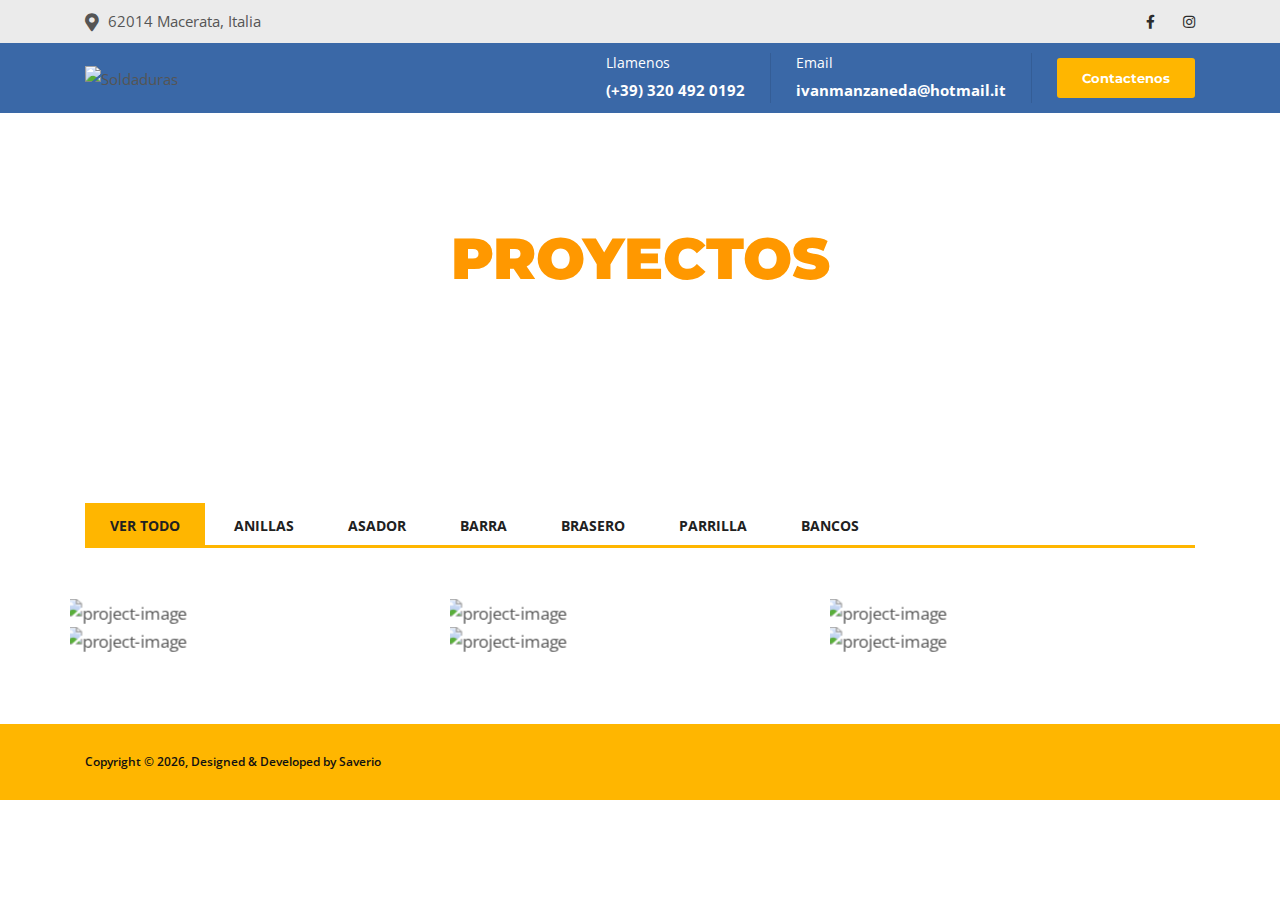
==== index.html @ bd52ce91 "Add files via upload" ====
<!DOCTYPE html>
<html lang="en">
<head>

  <!-- Basic Page Needs
================================================== -->
  <meta charset="utf-8">
  <title>Herreria Ivan</title>

  <!-- Mobile Specific Metas
================================================== -->
  <meta http-equiv="X-UA-Compatible" content="IE=edge">
  <meta name="description" content="Construction Html5 Template">
  <meta name="viewport" content="width=device-width, initial-scale=1.0, maximum-scale=5.0">

  <!-- Favicon
================================================== -->
  <link rel="icon" type="image/png" href="images/favicon_05.png">

  <!-- CSS
================================================== -->
  <!-- Bootstrap -->
  <link rel="stylesheet" href="bootstrap/bootstrap.min.css">
  <!-- FontAwesome -->
  <link rel="stylesheet" href="fontawesome/css/all.min.css">
  <!-- Animation -->
  <link rel="stylesheet" href="animate-css/animate.css">
  <!-- slick Carousel -->
  <link rel="stylesheet" href="slick/slick.css">
  <link rel="stylesheet" href="slick/slick-theme.css">
  <!-- Colorbox -->
  <link rel="stylesheet" href="colorbox/colorbox.css">
  <!-- Template styles-->
  <link rel="stylesheet" href="css/style.css">

</head>
<body>
  <div class="body-inner">

    <div id="top-bar" class="top-bar">
        <div class="container">
          <div class="row">
              <div class="col-lg-8 col-md-8">
                <ul class="top-info text-center text-md-left">
                    <li><i class="fas fa-map-marker-alt"></i> <p class="info-text">62014 Macerata, Italia</p>
                    </li>
                </ul>
              </div>
              <!--/ Top info end -->
  
              <div class="col-lg-4 col-md-4 top-social text-center text-md-right">
                <ul class="list-unstyled">
                    <li>
                      <a title="Facebook" href="#">
                          <span class="social-icon"><i class="fab fa-facebook-f"></i></span>
                      </a>
                      <a title="Instagram" href="#">
                          <span class="social-icon"><i class="fab fa-instagram"></i></span>
                      </a>
                    </li>
                </ul>
              </div>
              <!--/ Top social end -->
          </div>
          <!--/ Content row end -->
        </div>
        <!--/ Container end -->
    </div>
    <!--/ Topbar end -->
<!-- Header start -->
<header id="header" class="header-one">
  <div class="bg-white">
    <div class="container">
      
    </div><!-- Container end -->
  </div>

  <div class="site-navigation">
    <div class="container">
        <div class="row">
          <div class="col-lg-12 logo-area">
              <nav class="navbar navbar-expand-lg navbar-dark p-0">
                
                
          <div id="navbar-collapse" class="collapse navbar-collapse">
            <div class="logo col-lg-3 text-center text-lg-left mb-3 mb-md-5 mb-lg-0">
						 <a class="d-block" href="index.html">
							<img loading="lazy" src="images/logo_04.png" alt="Soldaduras" style="height: 70px; width: 250px;"><!-- HACER LOGO PARA PAGINA-->
						 </a>
					</div><!-- logo end -->
					<div class="col-lg-9 header-right">
						<ul class="top-info-box">
						  <li>
							<div class="info-box">
							  <div class="info-box-content">
								  <p class="info-box-title">Llamenos</p>
								  <p class="info-box-subtitle">(+39) 320 492 0192</p>
							  </div>
							</div>
						  </li>
						  <li>
							<div class="info-box">
							  <div class="info-box-content">
								  <p class="info-box-title">Email</p>
								  <p class="info-box-subtitle">ivanmanzaneda@hotmail.it</p>
							  </div>
							</div>
						  </li>
						  <li class="header-get-a-quote">
							<a class="btn btn-primary" href="contact.html">Contactenos</a>
						  </li>
						</ul><!-- Ul end -->
					
					</div><!-- header right end -->
					
                </div>
              </nav>
          </div>
          <!--/ Col end -->
        </div>
        <!--/ Row end -->
    <!--/ Container end -->

  </div>
  <!--/ Navigation end -->

</header>
<!--/ Header end -->
<div id="banner-area" class="banner-area" style="background-image:url(images/banner/banner_sol_proyecto_01.jpg)">
  <div class="banner-text">
    <div class="container">
        <div class="row">
          <div class="col-lg-12">
              <div class="banner-heading">
                <h1 class="banner-title">Proyectos</h1>
              </div>
          </div><!-- Col end -->
        </div><!-- Row end -->
    </div><!-- Container end -->
  </div><!-- Banner text end -->
</div><!-- Banner area end --> 

<section id="main-container" class="main-container">
  <div class="container">
    <div class="row">
      <div class="col-12">
        <div class="shuffle-btn-group">
          <label class="active" for="all">
            <input type="radio" name="shuffle-filter" id="all" value="all" checked="checked">Ver todo
          </label>
          <label for="anillas">
            <input type="radio" name="shuffle-filter" id="anillas" value="anillas">Anillas
            <!-- <input type="radio" name="shuffle-filter" id="education" value="education">Asador -->
          </label>
          <!--<input type="radio" name="shuffle-filter" id="aros" value="aros">Aros -->
            <!-- <input type="radio" name="shuffle-filter" id="commercial" value="commercial">Aros -->
          <label for="asador">
            <input type="radio" name="shuffle-filter" id="asador" value="asador">Asador
            <!-- <input type="radio" name="shuffle-filter" id="education" value="education">Asador -->
          </label>
          <label for="barra">
            <input type="radio" name="shuffle-filter" id="barra" value="barra">Barra
            <!-- <input type="radio" name="shuffle-filter" id="government" value="government">Barra -->
          </label>
          <label for="brasero">
            <input type="radio" name="shuffle-filter" id="brasero" value="brasero">Brasero
            <!-- <input type="radio" name="shuffle-filter" id="infrastructure" value="infrastructure">Brasero -->
          </label>
          <label for="parrilla">
            <input type="radio" name="shuffle-filter" id="parrilla" value="parrilla">Parrilla
            <!-- <input type="radio" name="shuffle-filter" id="residential" value="residential">Parrilla -->
          </label> 
            <label for="banco">
            <input type="radio" name="shuffle-filter" id="banco" value="banco">Bancos
          </label>
        </div><!-- project filter end -->


        <div class="row shuffle-wrapper" >
          <div class="col-1 shuffle-sizer" ></div>
          <!--01 - anillas -->
          <div class="col-lg-4 col-md-6 shuffle-item" data-groups="[&quot;anillas&quot;,&quot;&quot;]" >
            <div class="project-img-container" >
              <a class="gallery-popup" href="images/img/anillas_01.png" style="height: 300px; width: auto;">
                <img class="img-fluid" src="images/img/img_mini/anillas_mini_01.png" alt="project-image" style="height: 300px; width: auto;">
                <span class="gallery-icon"><i class="fa fa-plus"></i></span>
              </a>
            </div>
          </div><!-- shuffle item 1 end -->
          <!--02 - asador -->
          <div class="col-lg-4 col-md-6 shuffle-item" data-groups="[&quot;asador&quot;,&quot;&quot;]">
            <div class="project-img-container" >
              <a class="gallery-popup" href="images/img/asador_01.png" style="height: 300px; width: auto;">
                <img class="img-fluid" src="images/img/img_mini/asador_mini_01.png" alt="project-image" style="height: 300px; width: auto;">
                <span class="gallery-icon"><i class="fa fa-plus"></i></span>
              </a>
            </div>
          </div><!-- shuffle item 2 end -->
          <!--03 - barra -->
          <div class="col-lg-4 col-md-6 shuffle-item" data-groups="[&quot;barra&quot;]">
            <div class="project-img-container" >
              <a class="gallery-popup" href="images/img/barra_01.png" style="height: 300px; width: auto;">
                <img class="img-fluid" src="images/img/img_mini/barra_mini_01.png" alt="project-image" style="height: 300px; width: auto;">
                <span class="gallery-icon"><i class="fa fa-plus"></i></span>
              </a>
            </div>
          </div><!-- shuffle item 3 end -->
          <!--04 - brasero -->
          <div class="col-lg-4 col-md-6 shuffle-item" data-groups="[&quot;brasero&quot;,&quot;&quot;]" >
            <div class="project-img-container" >
              <a class="gallery-popup" href="images/img/brasero_02.png" style="height: 300px; width: auto;">
                <img class="img-fluid" src="images/img/img_mini/brasero_mini_02.png" alt="project-image" style="height: 300px; width: auto;">
                <span class="gallery-icon"><i class="fa fa-plus"></i></span>
              </a>
            </div>
          </div><!-- shuffle item 4 end -->
          <!--05 - parrilla -->
          <div class="col-lg-4 col-md-6 shuffle-item" data-groups="[&quot;parrilla&quot;,&quot;&quot;]" >
            <div class="project-img-container" >
              <a class="gallery-popup" href="images/img/parrilla_01.png" style="height: 300px; width: auto;">
                <img class="img-fluid" src="images/img/img_mini/parrilla_mini_01.png" alt="project-image" style="height: 300px; width: auto;">
                <span class="gallery-icon"><i class="fa fa-plus"></i></span>
              </a>
            </div>
          </div><!-- shuffle item 5 end -->
          <!--06 - banco -->
          <div class="col-lg-4 col-md-6 shuffle-item" data-groups="[&quot;banco&quot;,&quot;&quot;]" >
            <div class="project-img-container" >
              <a class="gallery-popup" href="images/img/banco_01.png" style="height: 300px; width: auto;">
                <img class="img-fluid" src="images/img/img_mini/banco_mini_01.png" alt="project-image" style="height: 300px; width: auto;">
                <span class="gallery-icon"><i class="fa fa-plus"></i></span>
              </a>
            </div>
          </div><!-- shuffle item 6 end -->

        
        </div><!-- shuffle end -->
      </div>

      <!--
      <div class="col-12">
        <div class="general-btn text-center">
          <a class="btn btn-primary" href="projects.html">View All Projects</a>
        </div>
      </div>
      -->
    </div><!-- Content row end -->

  </div><!-- Conatiner end -->
</section><!-- Main container end -->

<!-- parte negrita -->
  <!-- <footer id="footer" class="footer bg-overlay">
    <div class="footer-main">
      <div class="container">
      -->    
      </div><!-- Container end -->
    </div><!-- Footer main end -->

    <div class="copyright">
      <div class="container">
        <div class="row align-items-center">
          <div class="col-md-6">
            <div class="copyright-info">
              <span>Copyright &copy; <script>
                  document.write(new Date().getFullYear())
                </script>, Designed &amp; Developed by <a href="#">Saverio</a></span>
            </div>
          </div>
          
          <div class="col-md-6">
          <!--   <div class="footer-menu text-center text-md-right">
              <ul class="list-unstyled mb-0">
                <li><a href="about.html">About</a></li>
                <li><a href="team.html">Our people</a></li>
                <li><a href="faq.html">Faq</a></li>
                <li><a href="news-left-sidebar.html">Blog</a></li>
                <li><a href="pricing.html">Pricing</a></li>
              </ul> -->
            </div>
          </div>
        </div><!-- Row end -->

        <div id="back-to-top" data-spy="affix" data-offset-top="10" class="back-to-top position-fixed">
          <button class="btn btn-primary" title="Back to Top">
            <i class="fa fa-angle-double-up"></i>
          </button>
        </div>

      </div><!-- Container end -->
    </div><!-- Copyright end -->
  </footer><!-- Footer end -->


  <!-- Javascript Files
  ================================================== -->

  <!-- initialize jQuery Library -->
  <script src="jQuery/jquery.min.js"></script>
  <!-- Bootstrap jQuery -->
  <script src="bootstrap/bootstrap.min.js" defer></script>
  <!-- Slick Carousel -->
  <script src="slick/slick.min.js"></script>
  <script src="slick/slick-animation.min.js"></script>
  <!-- Color box -->
  <script src="colorbox/jquery.colorbox.js"></script>
  <!-- shuffle -->
  <script src="shuffle/shuffle.min.js" defer></script>


  <!-- Google Map API Key-->
  <script src="https://maps.googleapis.com/maps/api/js?key=AIzaSyCcABaamniA6OL5YvYSpB3pFMNrXwXnLwU" defer></script>
  <!-- Google Map Plugin-->
  <script src="google-map/map.js" defer></script>

  <!-- Template custom -->
  <script src="js/script.js"></script>

  </div><!-- Body inner end -->
  </body>

  </html>
---- colorbox/colorbox.css ----
/*
    Colorbox Core Style:
    The following CSS is consistent between example themes and should not be altered.
*/
#colorbox, #cboxOverlay, #cboxWrapper{position:absolute; top:0; left:0; z-index:9999; overflow:hidden; -webkit-transform: translate3d(0,0,0);}
#cboxWrapper {max-width:none;}
#cboxOverlay{position:fixed; width:100%; height:100%;}
#cboxMiddleLeft, #cboxBottomLeft{clear:left;}
#cboxContent{position:relative;}
#cboxLoadedContent{overflow:auto; -webkit-overflow-scrolling: touch;}
#cboxTitle{margin:0;}
#cboxLoadingOverlay, #cboxLoadingGraphic{position:absolute; top:0; left:0; width:100%; height:100%;}
#cboxPrevious, #cboxNext, #cboxClose, #cboxSlideshow{cursor:pointer;}
.cboxPhoto{float:left; margin:auto; border:0; display:block; max-width:none; -ms-interpolation-mode:bicubic;}
.cboxIframe{width:100%; height:100%; display:block; border:0; padding:0; margin:0;}
#colorbox, #cboxContent, #cboxLoadedContent{box-sizing:content-box; -moz-box-sizing:content-box; -webkit-box-sizing:content-box;}

/* 
    User Style:
    Change the following styles to modify the appearance of Colorbox.  They are
    ordered & tabbed in a way that represents the nesting of the generated HTML.
*/
#cboxOverlay{background:#000; background: rgba(0,0,0,.9); opacity: 0.9; filter: alpha(opacity = 90);}
#colorbox{outline:0;}
#cboxContent{margin-top:20px;background:#000;}
.cboxIframe{background:#fff;}
#cboxError{padding:50px; border:1px solid #ccc;}
#cboxLoadedContent{border:0 solid #000; background:#fff;}
#cboxTitle{position:absolute; top:-20px; left:0; color:#ccc;}
#cboxCurrent{position:absolute; top:0; right:0px; color:#ccc;background-color: rgba(0,0,0,0.95); width: 100%;}
#cboxLoadingGraphic{background:url(../images/loading.gif) no-repeat center center;}

/* these elements are buttons, and may need to have additional styles reset to avoid unwanted base styles */
#cboxPrevious, #cboxNext, #cboxSlideshow, #cboxClose {border:0; padding:0; margin:0; overflow:visible; width:auto; background:none;}

/* avoid outlines on :active (mouseclick), but preserve outlines on :focus (tabbed navigating) */
#cboxPrevious:active, #cboxNext:active, #cboxSlideshow:active, #cboxClose:active {outline:0;}

#cboxSlideshow{position:absolute; top:-20px; right:90px; color:#fff;}
#cboxPrevious{position:absolute; top:50%; left:0; margin-top:-32px; background:url(controls.png) no-repeat top left; width:28px; height:65px; text-indent:-9999px;}
#cboxPrevious:hover{background-position:bottom left;}
#cboxNext{position:absolute; top:50%; right:0; margin-top:-32px; background:url(controls.png) no-repeat top right; width:28px; height:65px; text-indent:-9999px;}
#cboxNext:hover{background-position:bottom right;}
#cboxClose{position:absolute; top:5px; right:0; display:block; background:url(controls.png) no-repeat top center; width:38px; height:19px; text-indent:-9999px;}
#cboxClose:hover{background-position:bottom center;}
button:focus {outline: 0 !important}
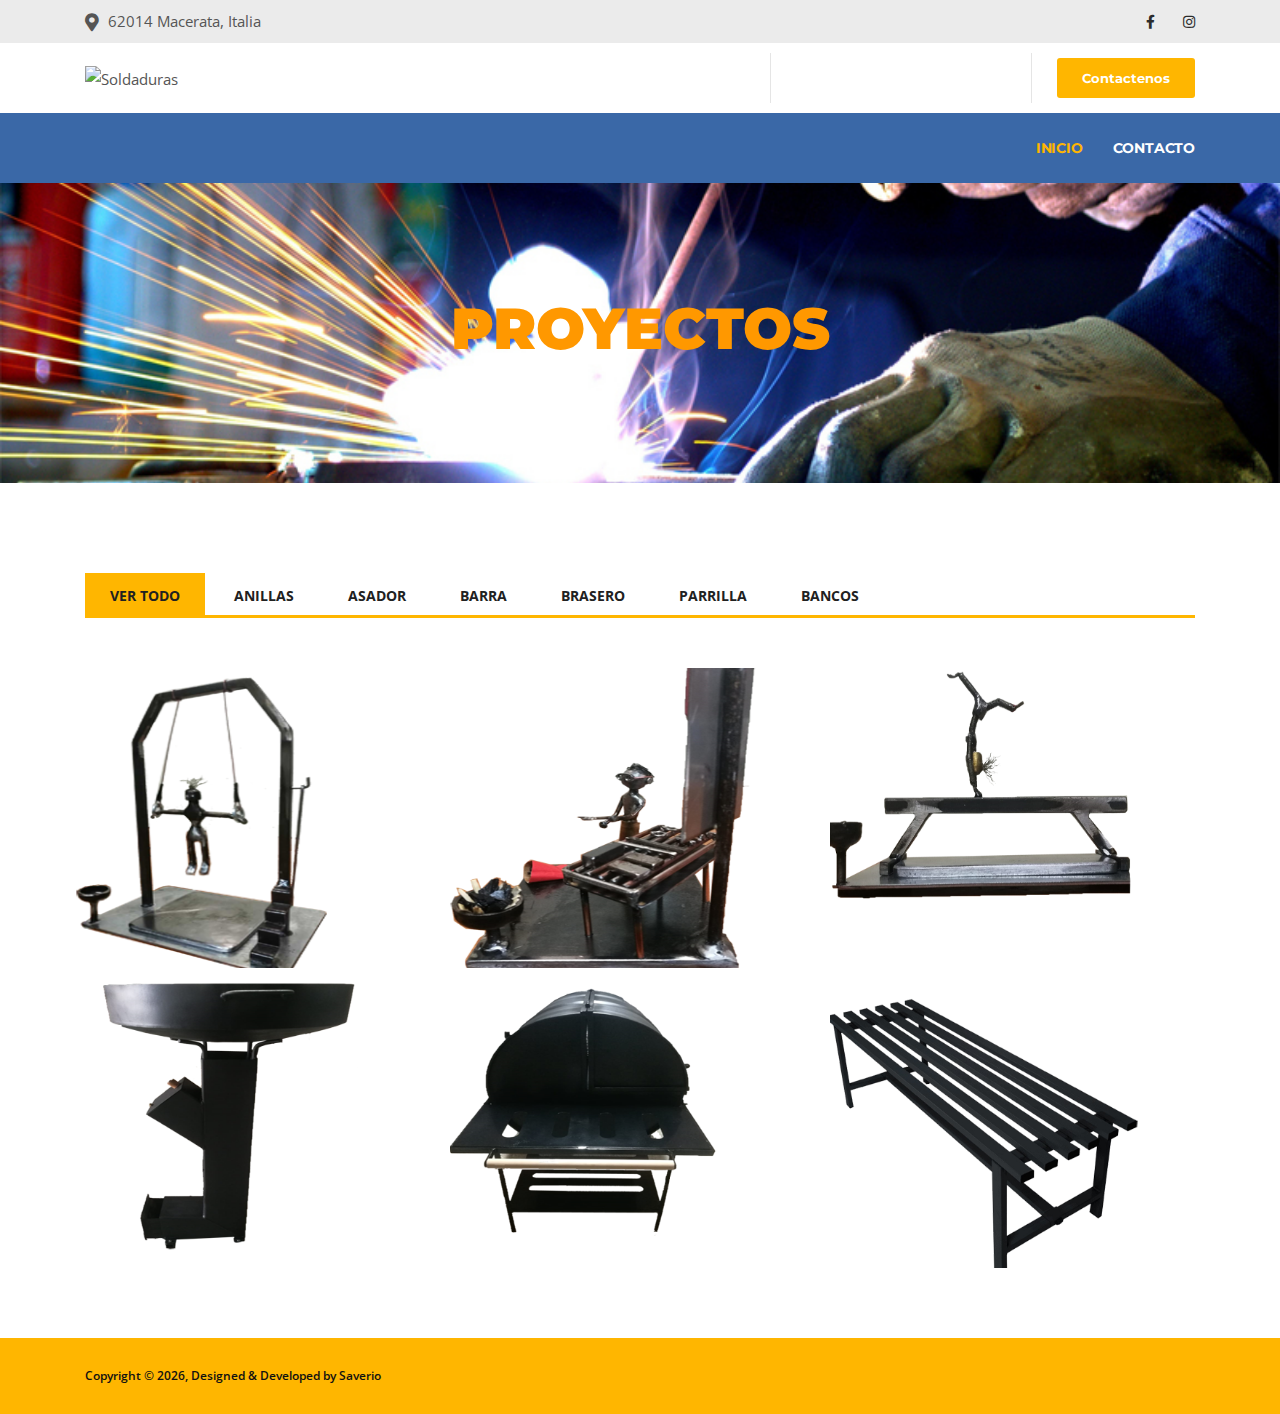
==== commit 9f1356b2: "Add files via upload" ====
--- a/index.html
+++ b/index.html
@@ -71,48 +71,60 @@
 <header id="header" class="header-one">
   <div class="bg-white">
     <div class="container">
-      
+      <div class="logo-area">
+          <div class="row align-items-center">
+            <div class="logo col-lg-3 text-center text-lg-left mb-3 mb-md-5 mb-lg-0">
+                <a class="d-block" href="index.html">
+                  <img loading="lazy" src="images/logo_03.png" alt="Soldaduras" style="height: 100px; width: 350px;"><!-- HACER LOGO PARA PAGINA-->
+                </a>
+            </div><!-- logo end -->
+  
+            <div class="col-lg-9 header-right">
+                <ul class="top-info-box">
+                  <li>
+                    <div class="info-box">
+                      <div class="info-box-content">
+                          <p class="info-box-title">Llamenos</p>
+                          <p class="info-box-subtitle">(+39) 320 492 0192</p>
+                      </div>
+                    </div>
+                  </li>
+                  <li>
+                    <div class="info-box">
+                      <div class="info-box-content">
+                          <p class="info-box-title">Email</p>
+                          <p class="info-box-subtitle">ivanmanzaneda@hotmail.it</p>
+                      </div>
+                    </div>
+                  </li>
+                  <li class="header-get-a-quote">
+                    <a class="btn btn-primary" href="contact.html">Contactenos</a>
+                  </li>
+                </ul><!-- Ul end -->
+            </div><!-- header right end -->
+          </div><!-- logo area end -->
+  
+      </div><!-- Row end -->
     </div><!-- Container end -->
   </div>
 
   <div class="site-navigation">
     <div class="container">
         <div class="row">
-          <div class="col-lg-12 logo-area">
+          <div class="col-lg-12">
               <nav class="navbar navbar-expand-lg navbar-dark p-0">
+                <button class="navbar-toggler" type="button" data-toggle="collapse" data-target=".navbar-collapse" aria-controls="navbar-collapse" aria-expanded="false" aria-label="Toggle navigation">
+                    <span class="navbar-toggler-icon"></span>
+                </button>
                 
-                
-          <div id="navbar-collapse" class="collapse navbar-collapse">
-            <div class="logo col-lg-3 text-center text-lg-left mb-3 mb-md-5 mb-lg-0">
-						 <a class="d-block" href="index.html">
-							<img loading="lazy" src="images/logo_04.png" alt="Soldaduras" style="height: 70px; width: 250px;"><!-- HACER LOGO PARA PAGINA-->
-						 </a>
-					</div><!-- logo end -->
-					<div class="col-lg-9 header-right">
-						<ul class="top-info-box">
-						  <li>
-							<div class="info-box">
-							  <div class="info-box-content">
-								  <p class="info-box-title">Llamenos</p>
-								  <p class="info-box-subtitle">(+39) 320 492 0192</p>
-							  </div>
-							</div>
-						  </li>
-						  <li>
-							<div class="info-box">
-							  <div class="info-box-content">
-								  <p class="info-box-title">Email</p>
-								  <p class="info-box-subtitle">ivanmanzaneda@hotmail.it</p>
-							  </div>
-							</div>
-						  </li>
-						  <li class="header-get-a-quote">
-							<a class="btn btn-primary" href="contact.html">Contactenos</a>
-						  </li>
-						</ul><!-- Ul end -->
-					
-					</div><!-- header right end -->
-					
+                <div id="navbar-collapse" class="collapse navbar-collapse">
+                    <ul class="nav navbar-nav ml-auto">
+                      <li class="nav-item dropdown active">
+                          <a href="index.html" class="nav-link dropdown-toggle" data-toggle="dropdown">Inicio <!--<i class="fa fa-angle-down">--></i></a>
+                      </li>
+                                  
+                      <li class="nav-item"><a class="nav-link" href="contact.html">Contacto</a></li>
+                    </ul>
                 </div>
               </nav>
           </div>
